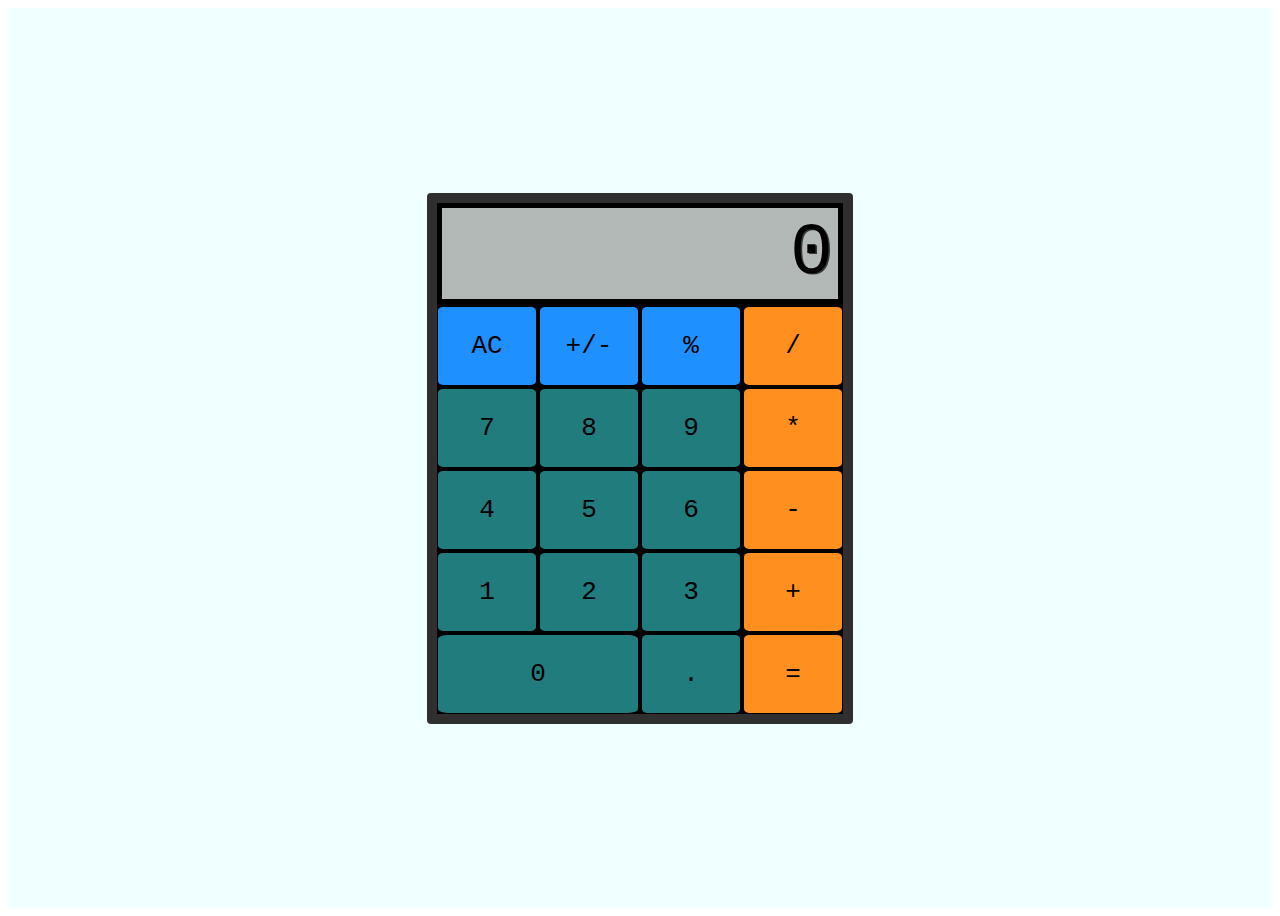
==== CALC YA LATER.html @ ade420d3 "objective 3 first commit" ====
<!DOCTYPE html>
<!-- saved from url=(0038)https://mrbuddh4.github.io/calculator/ -->
<html><head><meta http-equiv="Content-Type" content="text/html; charset=UTF-8">
    
    <meta name="calc ya later" content="width=device-width">
    <title>CALC YA LATER</title>
    <link href="./CALC YA LATER_files/style.css" rel="stylesheet" type="text/css">
    </head>
    <body data-new-gr-c-s-check-loaded="14.1094.0" data-gr-ext-installed="">
        <main id="calc">
            <div id="container">
                <div id="display">66</div>
                <button type="button" class="clear" value="clear" data-key="8">AC</button>
                <button type="button" class="sign" value="sign" data-key="192">+/-</button>
                <button type="button" class="percent" value="percent" data-key="80">%</button>
                <button type="button" class="operator" value="/" data-key="68">/</button>
                <button type="button" class="operand" value="7" data-key="55">7</button>
                <button type="button" class="operand" value="8" data-key="56">8</button>
                <button type="button" class="operand" value="9" data-key="57">9</button>
                <button type="button" class="operator" value="*" data-key="88">*</button>
                <button type="button" class="operand" value="4" data-key="52">4</button>
                <button type="button" class="operand" value="5" data-key="53">5</button>
                <button type="button" class="operand" value="6" data-key="54">6</button>
                <button type="button" class="operator" value="-" data-key="173">-</button>
                <button type="button" class="operand" value="1" data-key="49">1</button>
                <button type="button" class="operand" value="2" data-key="50">2</button>
                <button type="button" class="operand" value="3" data-key="51">3</button>
                <button type="button" class="operator" value="+" data-key="61">+</button>
                <button type="button" id="zero" class="operand" value="0" data-key="48">0</button>
                <button type="button" class="decimal" value="." data-key="190">.</button>
                <button type="button" class="equals" value="=" data-key="69">=</button>
            </div>  
        </main>
    <script src="./CALC YA LATER_files/script.js.download"></script>
    
</body><grammarly-desktop-integration data-grammarly-shadow-root="true"></grammarly-desktop-integration></html>
---- CALC YA LATER_files/style.css ----
html {
    text-align: center;
    font-family: monospace;
}

#calc {
    display: flex;
    min-height: 95vh;
    justify-content: center;
    align-content: center;
    align-items: center;
    height: 100vh;
    overflow: hidden;
    background-color: azure;
}

#container {
    background-color: black;
    border: 10px solid rgba(47,47,47,1);
    border-radius: 4px;
    display: grid;
    grid-template-columns: repeat(4, 100px);
    grid-template-rows: minmax(100px, auto) repeat(5, 80px);
    gap: 2px;
}

#display {
    grid-column: 1 / -1;
    background-color: #b2b9b7;
    display: flex;
    flex-direction: column;
    justify-content: space-around;
    align-items: flex-end;
    padding: 5px;
    font-size: 5.5em;
    font-weight: initial;
    text-shadow: 1.3px 1.3px #383838;
    margin: 5px;
}

button {
    margin: 1px;
    border-radius: 5%;
    border: none;
    font-weight: initial;
    font-size: 2em;
    font-family: monospace;
    color: black;
}


#zero {
    grid-column: span 2;
}

.operator {
    background-color: #FF8F1F;    
}

.operator:focus {
    background-color: #ffc183;
}

.equals {
    background-color: #FF8F1F;
}

.equals:active {
    background-color: #ffc183;
}

.operand {
    background-color: #217C7E;
}

.operand:active {
    background-color: #33b9bb;
}

.decimal {
    background-color: #217C7E;
}

.decimal:active {
    background-color: #33b9bb;
}

.clear {
    background-color: dodgerblue;
}

.clear:active {
    background-color: rgb(123, 189, 255);
}

.sign {
    background-color: dodgerblue;
}

.sign:active {
    background-color: rgb(123, 189, 255);
}

.percent {
    background-color: dodgerblue;
}

.percent:active {
    background-color: rgb(123, 189, 255);
}
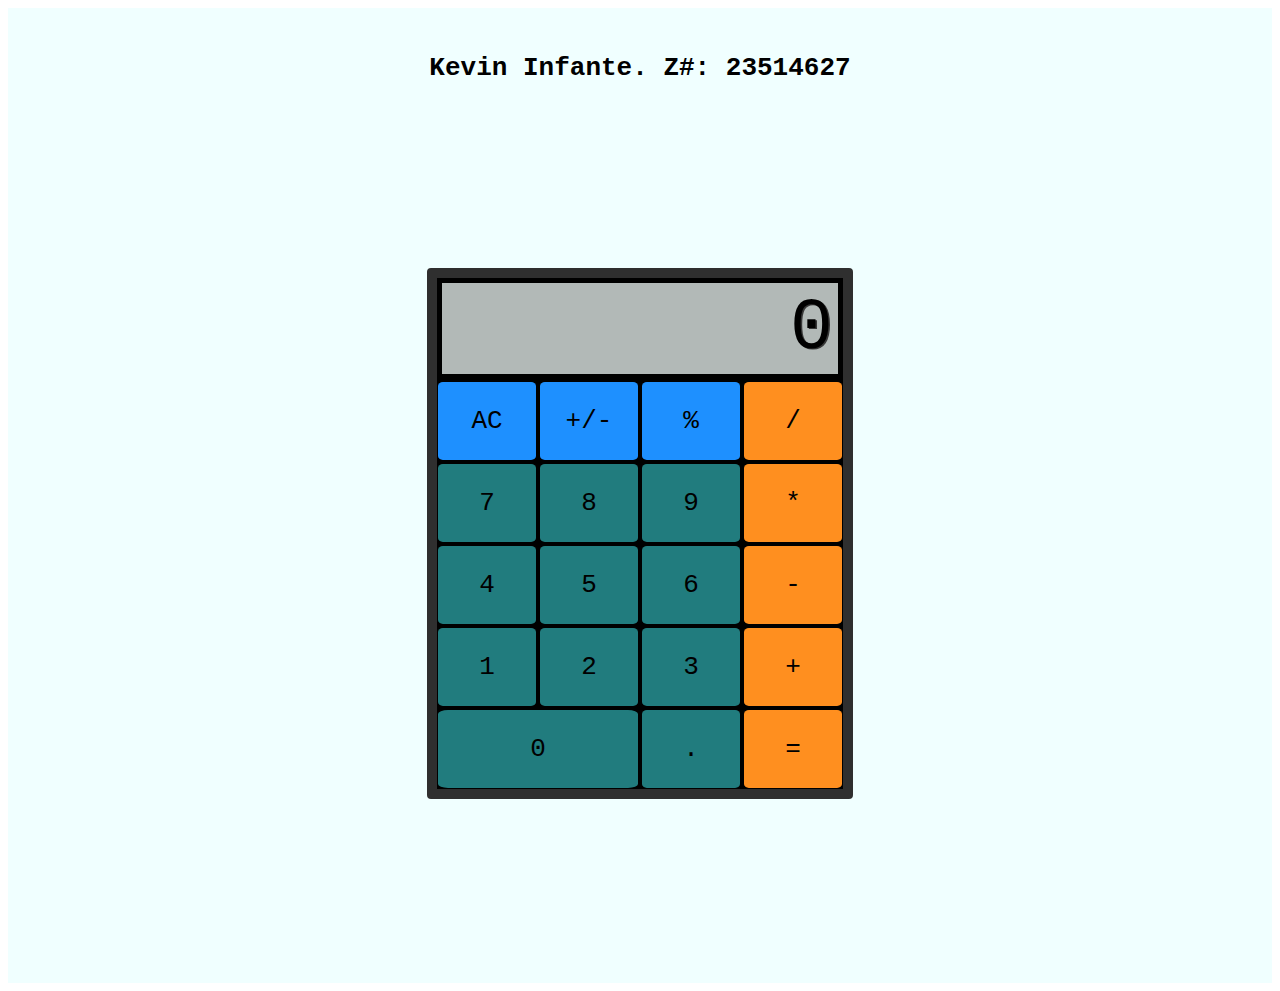
==== commit 38ab2914: "now including index.html and calc ya later.html" ====
--- a/CALC YA LATER.html
+++ b/CALC YA LATER.html
@@ -4,9 +4,10 @@
     
     <meta name="calc ya later" content="width=device-width">
     <title>CALC YA LATER</title>
-    <link href="./CALC YA LATER_files/style.css" rel="stylesheet" type="text/css">
+    <link href="styles/style.css" rel="stylesheet" type="text/css">
     </head>
     <body data-new-gr-c-s-check-loaded="14.1094.0" data-gr-ext-installed="">
+        <h1>Kevin Infante. Z#: 23514627</h1>
         <main id="calc">
             <div id="container">
                 <div id="display">66</div>
@@ -31,6 +32,6 @@
                 <button type="button" class="equals" value="=" data-key="69">=</button>
             </div>  
         </main>
-    <script src="./CALC YA LATER_files/script.js.download"></script>
+    <script src="scripts/script.js"></script>
     
 </body><grammarly-desktop-integration data-grammarly-shadow-root="true"></grammarly-desktop-integration></html>--- a/styles/style.css
+++ b/styles/style.css
@@ -0,0 +1,117 @@
+html {
+    text-align: center;
+    font-family: monospace;
+}
+
+h1{
+    background-color: azure;
+    margin-top:0;
+    margin-bottom:0;
+    padding-top:5vh;
+}
+
+#calc {
+    display: flex;
+    min-height: 95vh;
+    justify-content: center;
+    align-content: center;
+    align-items: center;
+    height: 100vh;
+    overflow: hidden;
+    background-color: azure;
+}
+
+#container {
+    background-color: black;
+    border: 10px solid rgba(47,47,47,1);
+    border-radius: 4px;
+    display: grid;
+    grid-template-columns: repeat(4, 100px);
+    grid-template-rows: minmax(100px, auto) repeat(5, 80px);
+    gap: 2px;
+}
+
+#display {
+    grid-column: 1 / -1;
+    background-color: #b2b9b7;
+    display: flex;
+    flex-direction: column;
+    justify-content: space-around;
+    align-items: flex-end;
+    padding: 5px;
+    font-size: 5.5em;
+    font-weight: initial;
+    text-shadow: 1.3px 1.3px #383838;
+    margin: 5px;
+}
+
+button {
+    margin: 1px;
+    border-radius: 5%;
+    border: none;
+    font-weight: initial;
+    font-size: 2em;
+    font-family: monospace;
+    color: black;
+}
+
+
+#zero {
+    grid-column: span 2;
+}
+
+.operator {
+    background-color: #FF8F1F;    
+}
+
+.operator:focus {
+    background-color: #ffc183;
+}
+
+.equals {
+    background-color: #FF8F1F;
+}
+
+.equals:active {
+    background-color: #ffc183;
+}
+
+.operand {
+    background-color: #217C7E;
+}
+
+.operand:active {
+    background-color: #33b9bb;
+}
+
+.decimal {
+    background-color: #217C7E;
+}
+
+.decimal:active {
+    background-color: #33b9bb;
+}
+
+.clear {
+    background-color: dodgerblue;
+}
+
+.clear:active {
+    background-color: rgb(123, 189, 255);
+}
+
+.sign {
+    background-color: dodgerblue;
+}
+
+.sign:active {
+    background-color: rgb(123, 189, 255);
+}
+
+.percent {
+    background-color: dodgerblue;
+}
+
+.percent:active {
+    background-color: rgb(123, 189, 255);
+}
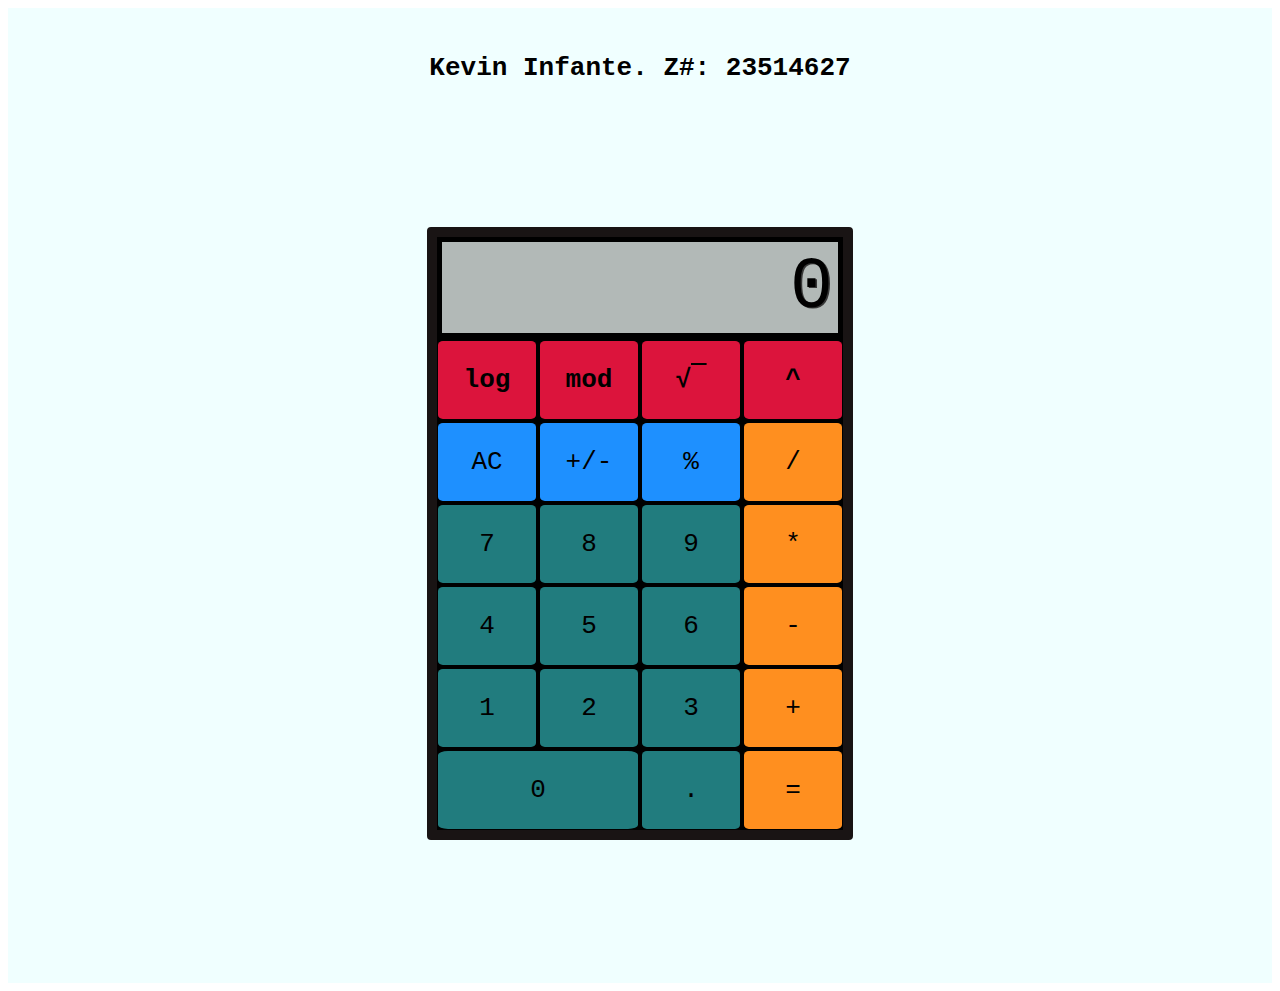
==== commit 4ab84127: "added names to the text in the new buttons, also gave them the /new/ class which makes them bold and" ====
--- a/CALC YA LATER.html
+++ b/CALC YA LATER.html
@@ -11,6 +11,11 @@
         <main id="calc">
             <div id="container">
                 <div id="display">66</div>
+                <button type="button" class="new" value = "">log</button>
+                <button type="button" class="new" value = "">mod</button> <!-- modulo operation -->
+                <button type="button" class="new" value = "">&radic;<span>&nbsp;</span></button> <!-- square root operation -->
+                <button type="button" class="new" value = "">^</button>
+                <!-- square root operation -->
                 <button type="button" class="clear" value="clear" data-key="8">AC</button>
                 <button type="button" class="sign" value="sign" data-key="192">+/-</button>
                 <button type="button" class="percent" value="percent" data-key="80">%</button>
--- a/styles/style.css
+++ b/styles/style.css
@@ -23,12 +23,19 @@
 
 #container {
     background-color: black;
-    border: 10px solid rgba(47,47,47,1);
+    border: 10px solid rgb(25, 20, 20);
     border-radius: 4px;
     display: grid;
     grid-template-columns: repeat(4, 100px);
-    grid-template-rows: minmax(100px, auto) repeat(5, 80px);
+    grid-template-rows: minmax(100px, auto) repeat(6, 80px);
     gap: 2px;
+}
+span{
+    text-decoration: overline;
+}
+.new{
+    background-color:crimson;
+    font-weight: bold;
 }
 
 #display {
